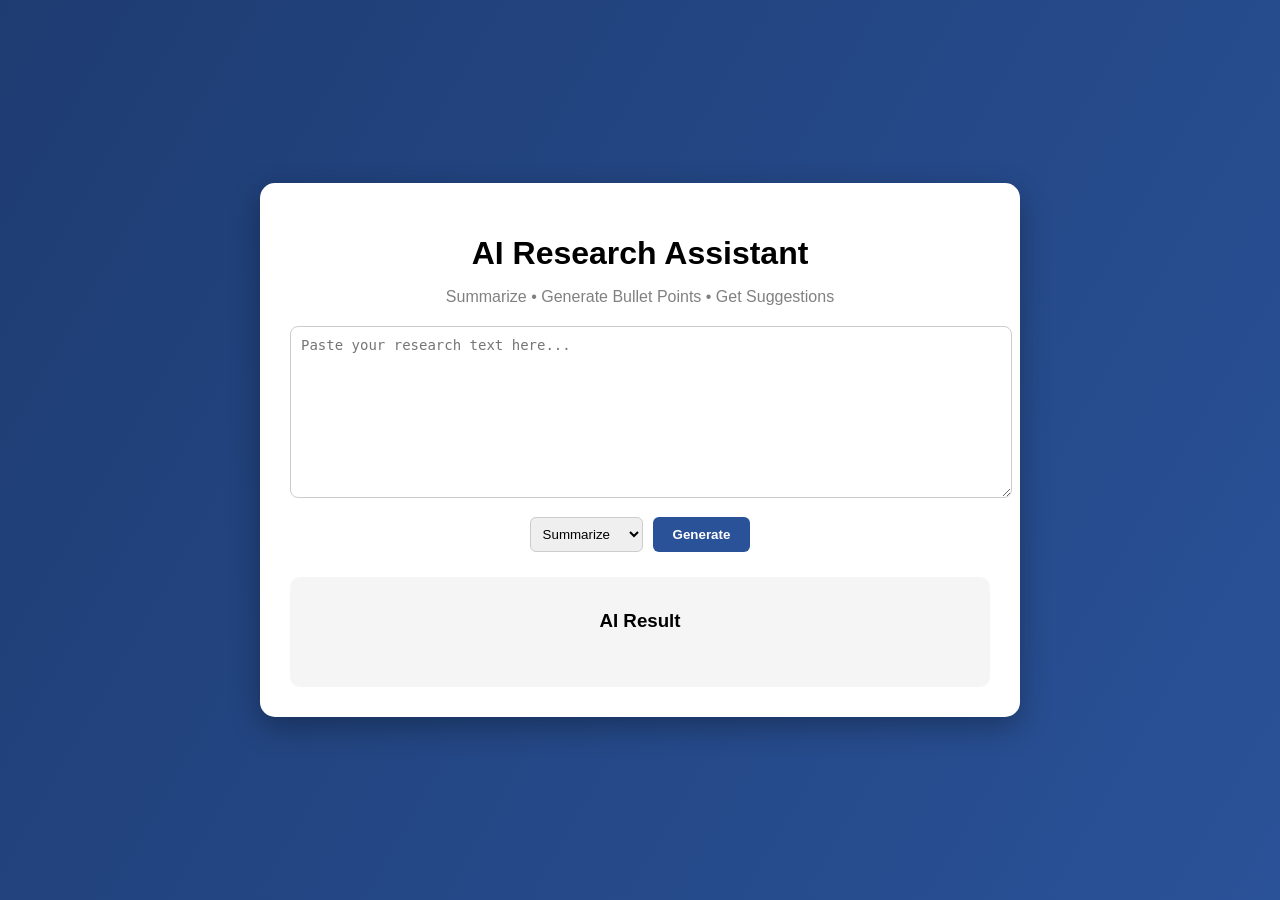
==== src/main/resources/static/index.html @ 69dfd106 "AI Research Assistant API" ====
<!DOCTYPE html>
<html>
<head>
    <title>AI Research Assistant</title>
    <link rel="stylesheet" href="style.css">
</head>

<body>

<div class="container">

    <h1>AI Research Assistant</h1>
    <p class="subtitle">Summarize • Generate Bullet Points • Get Suggestions</p>

    <textarea id="content" placeholder="Paste your research text here..."></textarea>

    <div class="controls">

        <select id="operation">
            <option value="summarize">Summarize</option>
            <option value="points">Bullet Points</option>
            <option value="suggest">Suggestions</option>
        </select>

        <button onclick="sendRequest()">Generate</button>

    </div>

    <div class="loader" id="loader"></div>

    <div class="result-card">

        <h3>AI Result</h3>
        <div id="result"></div>

    </div>

</div>

<script src="script.js"></script>

</body>
</html>
---- src/main/resources/static/style.css ----
body{
font-family: 'Segoe UI', sans-serif;
background: linear-gradient(120deg,#1e3c72,#2a5298);
margin:0;
height:100vh;
display:flex;
justify-content:center;
align-items:center;
color:white;
}

.container{
width:700px;
background:white;
color:black;
padding:30px;
border-radius:15px;
box-shadow:0 10px 30px rgba(0,0,0,0.3);
text-align:center;
}

h1{
margin-bottom:5px;
}

.subtitle{
color:gray;
margin-bottom:20px;
}

textarea{
width:100%;
height:150px;
border-radius:8px;
padding:10px;
border:1px solid #ccc;
font-size:14px;
}

.controls{
margin-top:15px;
display:flex;
gap:10px;
justify-content:center;
}

select{
padding:8px;
border-radius:6px;
border:1px solid #ccc;
}

button{
background:#2a5298;
color:white;
border:none;
padding:10px 20px;
border-radius:6px;
cursor:pointer;
font-weight:bold;
}

button:hover{
background:#1e3c72;
}

.result-card{
margin-top:25px;
background:#f5f5f5;
padding:15px;
border-radius:10px;
min-height:80px;
}

.loader{
border:5px solid #f3f3f3;
border-top:5px solid #2a5298;
border-radius:50%;
width:30px;
height:30px;
animation:spin 1s linear infinite;
margin:20px auto;
display:none;
}

@keyframes spin{
0%{transform:rotate(0deg);}
100%{transform:rotate(360deg);}
}
#result{
text-align:justify;
line-height:1.6;
font-size:15px;
}
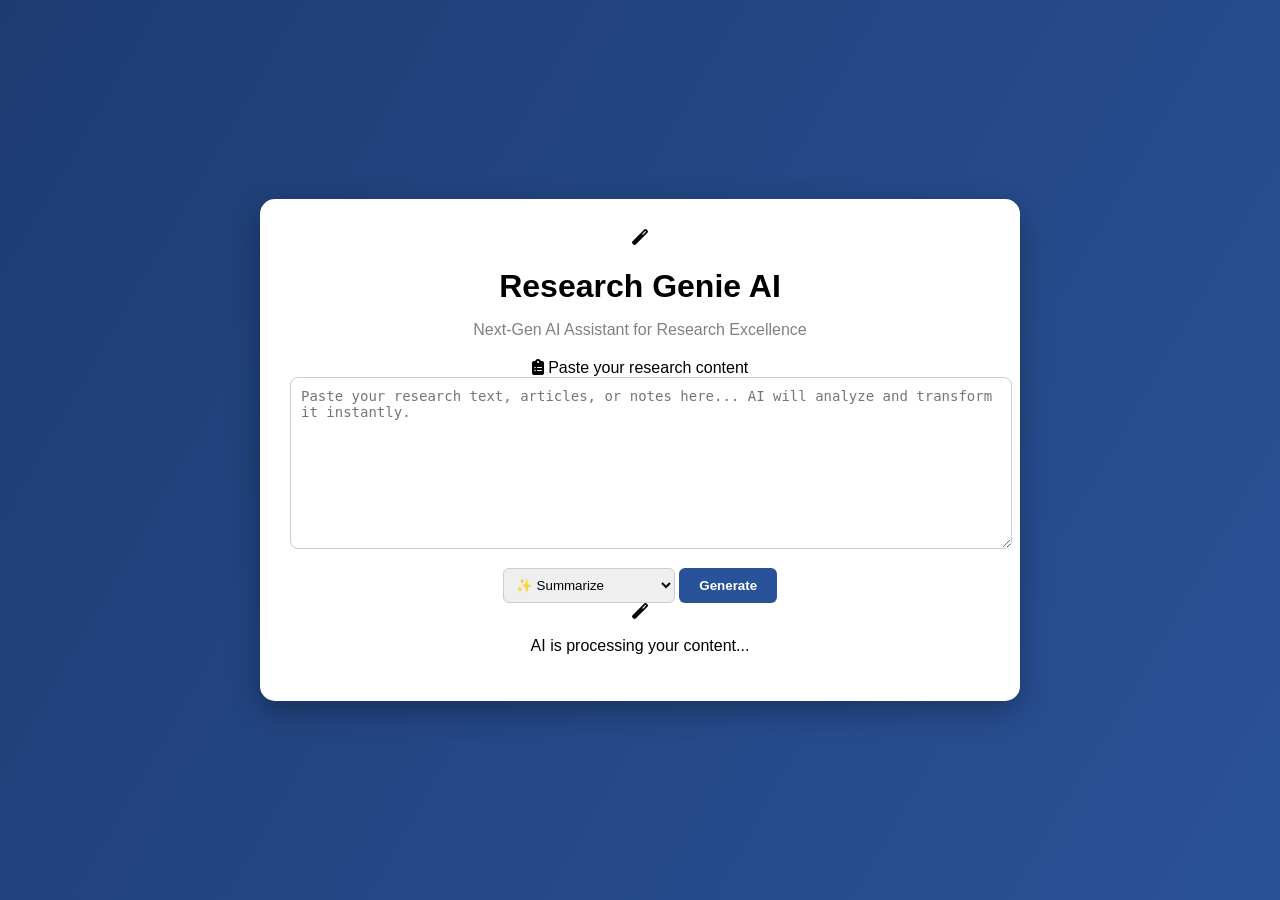
==== commit 1419f9f2: "Update index.html" ====
--- a/src/main/resources/static/index.html
+++ b/src/main/resources/static/index.html
@@ -1,43 +1,92 @@
 <!DOCTYPE html>
-<html>
+<html lang="en">
 <head>
-    <title>AI Research Assistant</title>
+    <meta charset="UTF-8">
+    <meta name="viewport" content="width=device-width, initial-scale=1.0">
+    <title>Research Genie AI - Next Gen</title>
     <link rel="stylesheet" href="style.css">
+    <link href="https://fonts.googleapis.com/css2?family=Inter:wght@300;400;500;600;700;800&display=swap" rel="stylesheet">
+    <link rel="stylesheet" href="https://cdnjs.cloudflare.com/ajax/libs/font-awesome/6.4.0/css/all.min.css">
 </head>
-
 <body>
+<div class="gradient-bg">
+    <div class="floating-shapes">
+        <div class="shape shape-1"></div>
+        <div class="shape shape-2"></div>
+        <div class="shape shape-3"></div>
+        <div class="shape shape-4"></div>
+    </div>
+</div>
 
 <div class="container">
+    <header class="header">
+        <div class="header-content">
+            <div class="logo">
+                <i class="fas fa-magic"></i>
+                <h1>Research Genie AI</h1>
+            </div>
+            <p class="subtitle">Next-Gen AI Assistant for Research Excellence</p>
+        </div>
+    </header>
 
-    <h1>AI Research Assistant</h1>
-    <p class="subtitle">Summarize • Generate Bullet Points • Get Suggestions</p>
+    <section class="input-section">
+        <div class="input-card glassmorphism">
+            <div class="input-header">
+                <i class="fas fa-clipboard-list"></i>
+                <span>Paste your research content</span>
+            </div>
+            <textarea id="content" placeholder="Paste your research text, articles, or notes here... AI will analyze and transform it instantly."></textarea>
 
-    <textarea id="content" placeholder="Paste your research text here..."></textarea>
+            <div class="controls">
+                <div class="control-group">
+                    <select id="operation">
+                        <option value="summarize">✨ Summarize</option>
+                        <option value="points">📋 Bullet Points</option>
+                        <option value="suggest">💡 Smart Suggestions</option>
+                    </select>
+                    <button id="generateBtn" onclick="sendRequest()">
+                        <span class="btn-text">Generate</span>
+                        <div class="btn-loader"></div>
+                    </button>
+                </div>
+            </div>
+        </div>
+        <div class="loader-container" id="loader">
+            <div class="pulse-loader">
+                <div class="pulse-ring"></div>
+                <div class="pulse-ring"></div>
+                <div class="pulse-ring"></div>
+                <i class="fas fa-magic"></i>
+            </div>
+            <p>AI is processing your content...</p>
+        </div>
+    </section>
 
-    <div class="controls">
-
-        <select id="operation">
-            <option value="summarize">Summarize</option>
-            <option value="points">Bullet Points</option>
-            <option value="suggest">Suggestions</option>
-        </select>
-
-        <button onclick="sendRequest()">Generate</button>
-
-    </div>
-
-    <div class="loader" id="loader"></div>
-
-    <div class="result-card">
-
-        <h3>AI Result</h3>
-        <div id="result"></div>
-
-    </div>
-
+    <section class="result-section">
+        <!-- ✅ RESULT HIDDEN INITIALLY -->
+        <div class="result-card glassmorphism" id="resultCard" style="display: none;">
+            <div class="result-header">
+                <div class="result-info">
+                    <i class="fas fa-rocket"></i>
+                    <h3>AI Generation Complete</h3>
+                </div>
+                <div class="result-actions">
+                    <button class="action-btn copy-btn" onclick="copyResult()" title="Copy to clipboard">
+                        <i class="fas fa-copy"></i>
+                    </button>
+                    <button class="action-btn download-btn" onclick="downloadResult()" title="Download as TXT">
+                        <i class="fas fa-download"></i>
+                    </button>
+                    <button class="action-btn share-btn" onclick="shareResult()" title="Share">
+                        <i class="fas fa-share-alt"></i>
+                    </button>
+                </div>
+            </div>
+            <div id="result" class="result-content"></div>
+        </div>
+    </section>
 </div>
 
 <script src="script.js"></script>
-
 </body>
-</html>+</html>
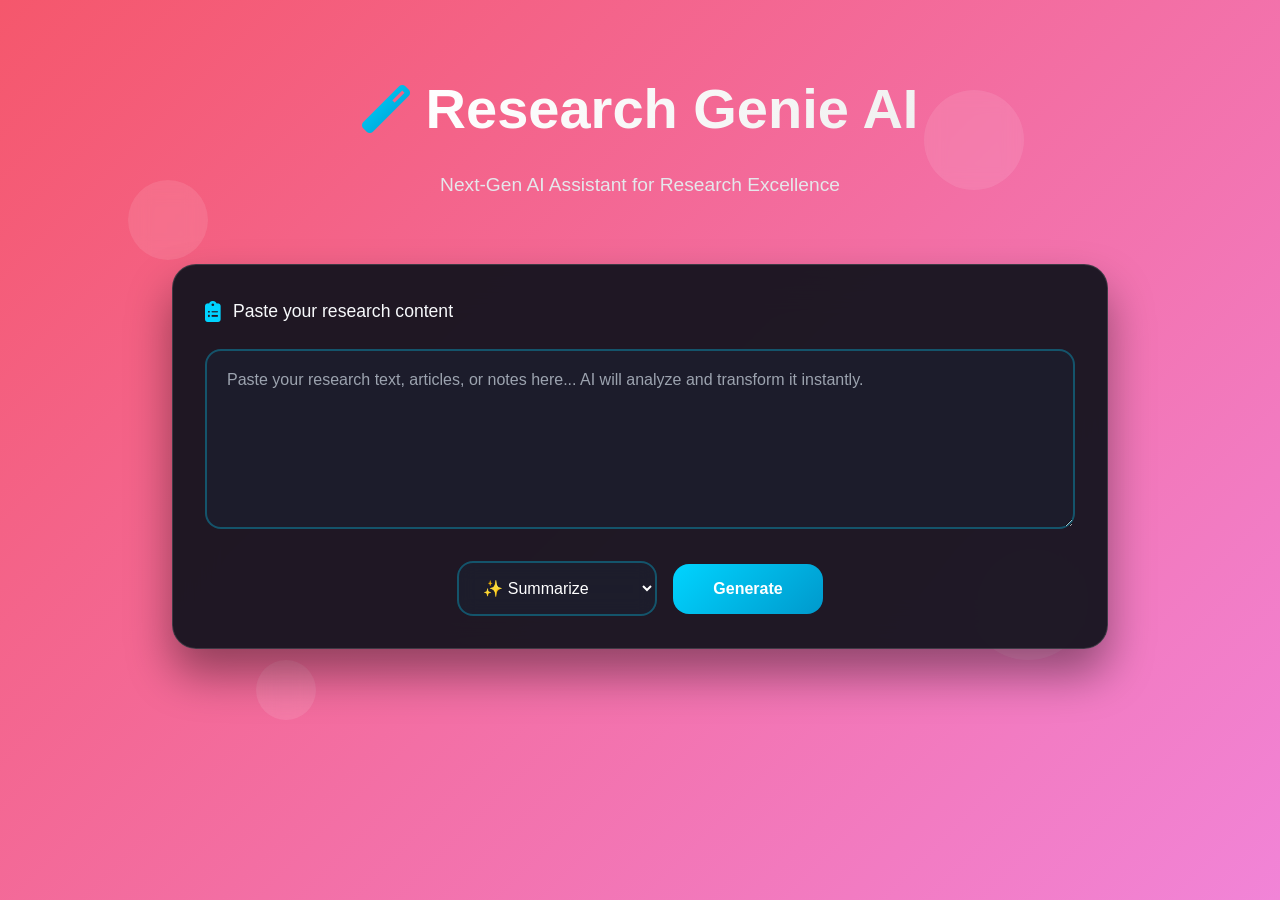
==== commit 627bc216: "Update index.html" ====
--- a/src/main/resources/static/index.html
+++ b/src/main/resources/static/index.html
@@ -77,9 +77,7 @@
                     <button class="action-btn download-btn" onclick="downloadResult()" title="Download as TXT">
                         <i class="fas fa-download"></i>
                     </button>
-                    <button class="action-btn share-btn" onclick="shareResult()" title="Share">
-                        <i class="fas fa-share-alt"></i>
-                    </button>
+                    
                 </div>
             </div>
             <div id="result" class="result-content"></div>
--- a/src/main/resources/static/style.css
+++ b/src/main/resources/static/style.css
@@ -1,94 +1,639 @@
-body{
-font-family: 'Segoe UI', sans-serif;
-background: linear-gradient(120deg,#1e3c72,#2a5298);
-margin:0;
-height:100vh;
-display:flex;
-justify-content:center;
-align-items:center;
-color:white;
-}
-
-.container{
-width:700px;
-background:white;
-color:black;
-padding:30px;
-border-radius:15px;
-box-shadow:0 10px 30px rgba(0,0,0,0.3);
-text-align:center;
-}
-
-h1{
-margin-bottom:5px;
-}
-
-.subtitle{
-color:gray;
-margin-bottom:20px;
-}
-
-textarea{
-width:100%;
-height:150px;
-border-radius:8px;
-padding:10px;
-border:1px solid #ccc;
-font-size:14px;
-}
-
-.controls{
-margin-top:15px;
-display:flex;
-gap:10px;
-justify-content:center;
-}
-
-select{
-padding:8px;
-border-radius:6px;
-border:1px solid #ccc;
-}
-
-button{
-background:#2a5298;
-color:white;
-border:none;
-padding:10px 20px;
-border-radius:6px;
-cursor:pointer;
-font-weight:bold;
-}
-
-button:hover{
-background:#1e3c72;
-}
-
-.result-card{
-margin-top:25px;
-background:#f5f5f5;
-padding:15px;
-border-radius:10px;
-min-height:80px;
-}
-
-.loader{
-border:5px solid #f3f3f3;
-border-top:5px solid #2a5298;
-border-radius:50%;
-width:30px;
-height:30px;
-animation:spin 1s linear infinite;
-margin:20px auto;
-display:none;
-}
-
-@keyframes spin{
-0%{transform:rotate(0deg);}
-100%{transform:rotate(360deg);}
-}
-#result{
-text-align:justify;
-line-height:1.6;
-font-size:15px;
-}+/* Reset & Base */
+* {
+    box-sizing: border-box;
+    margin: 0;
+    padding: 0;
+}
+
+body {
+    font-family: 'Inter', -apple-system, BlinkMacSystemFont, sans-serif;
+    background: #0a0a0a;
+    color: #ffffff;
+    overflow-x: hidden;
+    line-height: 1.6;
+}
+
+/* Animated Gradient Background */
+.gradient-bg {
+    position: fixed;
+    top: 0;
+    left: 0;
+    width: 100%;
+    height: 100%;
+    background: linear-gradient(-45deg, #667eea, #764ba2, #f093fb, #f5576c);
+    background-size: 400% 400%;
+    animation: gradientShift 15s ease infinite;
+    z-index: -2;
+}
+
+@keyframes gradientShift {
+    0% { background-position: 0% 50%; }
+    50% { background-position: 100% 50%; }
+    100% { background-position: 0% 50%; }
+}
+
+/* Floating Shapes */
+.floating-shapes {
+    position: fixed;
+    top: 0;
+    left: 0;
+    width: 100%;
+    height: 100%;
+    pointer-events: none;
+    z-index: -1;
+}
+
+.shape {
+    position: absolute;
+    border-radius: 50%;
+    background: rgba(255, 255, 255, 0.1);
+    backdrop-filter: blur(10px);
+}
+
+.shape-1 { width: 80px; height: 80px; top: 20%; left: 10%; animation: float 20s infinite linear; }
+.shape-2 { width: 120px; height: 120px; top: 60%; right: 15%; animation: float 25s infinite linear reverse; }
+.shape-3 { width: 60px; height: 60px; bottom: 20%; left: 20%; animation: float 18s infinite linear; }
+.shape-4 { width: 100px; height: 100px; top: 10%; right: 20%; animation: float 22s infinite linear reverse; }
+
+@keyframes float {
+    0% { transform: translateY(0px) rotate(0deg); }
+    50% { transform: translateY(-20px) rotate(180deg); }
+    100% { transform: translateY(0px) rotate(360deg); }
+}
+
+/* Main Container */
+.container {
+    max-width: 1000px;
+    margin: 0 auto;
+    padding: 2rem;
+    min-height: 100vh;
+    display: flex;
+    flex-direction: column;
+    gap: 2rem;
+}
+
+/* Header */
+.header { text-align: center; padding: 2rem 0; }
+
+.logo {
+    display: flex;
+    align-items: center;
+    justify-content: center;
+    gap: 1rem;
+    margin-bottom: 1rem;
+}
+
+.logo i {
+    font-size: 3rem;
+    background: linear-gradient(135deg, #00d4ff, #0099cc);
+    -webkit-background-clip: text;
+    -webkit-text-fill-color: transparent;
+    background-clip: text;
+}
+
+.header h1 {
+    font-size: 3.5rem;
+    font-weight: 800;
+    background: linear-gradient(135deg, #ffffff, #f0f0f0);
+    -webkit-background-clip: text;
+    -webkit-text-fill-color: transparent;
+    background-clip: text;
+    margin: 0;
+}
+
+.subtitle {
+    font-size: 1.2rem;
+    color: #e5e7eb;
+    font-weight: 300;
+    margin: 0;
+}
+
+/* Glassmorphism Cards - FIXED HIGH CONTRAST */
+.glassmorphism {
+    background: rgba(20, 20, 30, 0.95); /* DARKER background */
+    backdrop-filter: blur(20px);
+    border: 1px solid rgba(255, 255, 255, 0.15);
+    border-radius: 24px;
+    padding: 2rem;
+    box-shadow: 0 25px 45px rgba(0, 0, 0, 0.4);
+    transition: all 0.4s cubic-bezier(0.175, 0.885, 0.32, 1.275);
+}
+
+.glassmorphism:hover {
+    transform: translateY(-8px);
+    box-shadow: 0 35px 65px rgba(0, 0, 0, 0.5);
+}
+
+/* Input Section */
+.input-header {
+    display: flex;
+    align-items: center;
+    gap: 0.75rem;
+    margin-bottom: 1.5rem;
+    font-size: 1.1rem;
+    font-weight: 500;
+    color: #f8fafc; /* BRIGHT WHITE */
+}
+
+.input-header i { color: #00d4ff; font-size: 1.3rem; }
+
+#content {
+    width: 100%;
+    min-height: 180px;
+    background: rgba(30, 30, 45, 0.95); /* DARKER input */
+    border: 2px solid rgba(0, 212, 255, 0.3);
+    border-radius: 16px;
+    padding: 1.25rem;
+    font-size: 16px;
+    color: #ffffff !important; /* FORCED WHITE */
+    font-family: inherit;
+    resize: vertical;
+    transition: all 0.3s ease;
+}
+
+#content::placeholder {
+    color: #9ca3af !important; /* CLEAR GRAY */
+}
+
+#content:focus {
+    outline: none;
+    border-color: #00d4ff;
+    box-shadow: 0 0 0 3px rgba(0, 212, 255, 0.2);
+    background: rgba(30, 30, 45, 0.98);
+}
+
+/* Controls */
+.controls { margin-top: 1.5rem; }
+
+.control-group {
+    display: flex;
+    gap: 1rem;
+    align-items: center;
+    justify-content: center;
+}
+
+#operation {
+    flex: 1;
+    max-width: 200px;
+    padding: 1rem 1.25rem;
+    background: rgba(30, 30, 45, 0.95);
+    border: 2px solid rgba(0, 212, 255, 0.3);
+    border-radius: 16px;
+    color: #ffffff !important;
+    font-size: 16px;
+    font-weight: 500;
+    backdrop-filter: blur(10px);
+}
+
+#operation:focus {
+    outline: none;
+    border-color: #00d4ff;
+    box-shadow: 0 0 0 3px rgba(0, 212, 255, 0.3);
+}
+
+/* Generate Button */
+#generateBtn {
+    position: relative;
+    padding: 1rem 2.5rem;
+    background: linear-gradient(135deg, #00d4ff, #0099cc);
+    border: none;
+    border-radius: 16px;
+    color: #ffffff !important;
+    font-size: 16px;
+    font-weight: 600;
+    cursor: pointer;
+    min-width: 140px;
+    display: flex;
+    align-items: center;
+    justify-content: center;
+    gap: 0.5rem;
+    transition: all 0.3s ease;
+}
+
+#generateBtn:hover:not(:disabled) {
+    transform: translateY(-2px);
+    box-shadow: 0 15px 35px rgba(0, 212, 255, 0.4);
+}
+
+#generateBtn:disabled { opacity: 0.7; cursor: not-allowed; transform: none; }
+
+.btn-loader {
+    width: 20px;
+    height: 20px;
+    border: 2px solid rgba(255, 255, 255, 0.4);
+    border-top: 2px solid #ffffff;
+    border-radius: 50%;
+    animation: spin 1s linear infinite;
+    display: none;
+    flex-shrink: 0;
+}
+
+#generateBtn.loading .btn-text { opacity: 0; }
+#generateBtn.loading .btn-loader { display: block; }
+
+@keyframes spin { 0% { transform: rotate(0deg); } 100% { transform: rotate(360deg); } }
+
+/* Loader */
+.loader-container {
+    display: none;
+    text-align: center;
+    padding: 3rem;
+    color: #ffffff;
+}
+
+.pulse-loader {
+    position: relative;
+    width: 80px;
+    height: 80px;
+    margin: 0 auto 1.5rem;
+}
+
+.pulse-ring {
+    position: absolute;
+    border: 3px solid rgba(0, 212, 255, 0.4);
+    border-radius: 50%;
+    width: 80px;
+    height: 80px;
+    animation: pulse 1.5s infinite;
+}
+
+.pulse-ring:nth-child(2) { animation-delay: 0.3s; }
+.pulse-ring:nth-child(3) { animation-delay: 0.6s; }
+
+.pulse-loader i {
+    position: absolute;
+    top: 50%;
+    left: 50%;
+    transform: translate(-50%, -50%);
+    font-size: 1.5rem;
+    color: #00d4ff;
+}
+
+@keyframes pulse {
+    0% { transform: scale(0.8); opacity: 1; }
+    100% { transform: scale(1.2); opacity: 0; }
+}
+
+/* RESULT SECTION - PERFECT VISIBILITY */
+.result-card {
+    max-height: 500px;
+    overflow-y: auto;
+    scrollbar-width: thin;
+    scrollbar-color: #00d4ff rgba(20, 20, 30, 0.5);
+    background: rgba(20, 20, 30, 0.98) !important; /* SOLID DARK */
+}
+
+.result-card::-webkit-scrollbar { width: 6px; }
+.result-card::-webkit-scrollbar-track { background: rgba(20, 20, 30, 0.8); border-radius: 10px; }
+.result-card::-webkit-scrollbar-thumb {
+    background: linear-gradient(#00d4ff, #0099cc);
+    border-radius: 10px;
+}
+
+.result-header {
+    display: flex;
+    justify-content: space-between;
+    align-items: center;
+    margin-bottom: 1.5rem;
+    padding-bottom: 1rem;
+    border-bottom: 1px solid rgba(0, 212, 255, 0.3);
+}
+
+.result-info { display: flex; align-items: center; gap: 0.75rem; }
+
+.result-info i { color: #00ff88; font-size: 1.3rem; }
+
+.result-info h3 {
+    font-size: 1.3rem;
+    font-weight: 700;
+    margin: 0;
+    color: #00ff88 !important; /* BRIGHT GREEN */
+    text-shadow: 0 0 10px rgba(0, 255, 136, 0.5);
+}
+
+.result-actions { display: flex; gap: 0.5rem; }
+
+.action-btn {
+    width: 44px;
+    height: 44px;
+    border: none;
+    border-radius: 12px;
+    background: rgba(30, 30, 45, 0.9);
+    color: #ffffff !important;
+    cursor: pointer;
+    transition: all 0.3s ease;
+    border: 1px solid rgba(0, 212, 255, 0.3);
+}
+
+.action-btn:hover {
+    background: rgba(0, 212, 255, 0.2);
+    transform: translateY(-2px);
+    box-shadow: 0 8px 25px rgba(0, 212, 255, 0.3);
+}
+
+.copy-btn:hover { background: rgba(0, 255, 136, 0.2); }
+.download-btn:hover { background: rgba(0, 212, 255, 0.2); }
+.share-btn:hover { background: rgba(255, 193, 7, 0.2); }
+
+/* RESULT CONTENT - CRYSTAL CLEAR */
+.result-content {
+    font-size: 16px;
+    line-height: 1.8;
+    color: #f8fafc !important; /* PURE WHITE */
+}
+
+.result-content * {
+    color: #f8fafc !important; /* FORCE WHITE ON ALL TEXT */
+}
+
+.result-content h1, .result-content h2, .result-content h3, .result-content h4 {
+    font-weight: 700;
+    margin: 1.5rem 0 1rem;
+    color: #00ff88 !important; /* BRIGHT GREEN HEADERS */
+    text-shadow: 0 2px 4px rgba(0, 0, 0, 0.5);
+}
+
+.result-content h1 { font-size: 1.8rem; }
+.result-content h2 { font-size: 1.5rem; }
+.result-content h3 { font-size: 1.3rem; }
+.result-content h4 { font-size: 1.1rem; }
+
+.result-content ul {
+    padding-left: 1.5rem;
+    margin: 1rem 0;
+    color: #f8fafc !important;
+}
+
+.result-content li {
+    margin-bottom: 0.75rem;
+    color: #e5e7eb !important;
+}
+
+.result-content li::marker {
+    color: #00d4ff !important;
+    font-weight: bold;
+}
+
+.result-content b, .result-content strong {
+    color: #ffffff !important;
+    font-weight: 800;
+    text-shadow: 0 1px 2px rgba(0, 0, 0, 0.7);
+}
+
+.result-content code {
+    background: rgba(0, 212, 255, 0.15) !important;
+    color: #ffffff !important;
+    padding: 0.25rem 0.5rem;
+    border-radius: 6px;
+    font-family: monospace;
+    border: 1px solid rgba(0, 212, 255, 0.3);
+}
+
+/* Responsive */
+@media (max-width: 768px) {
+    .container { padding: 1rem; margin: 0; }
+    .header h1 { font-size: 2.5rem; }
+    .control-group { flex-direction: column; align-items: stretch; }
+    .result-header { flex-direction: column; gap: 1rem; align-items: stretch; }
+    .result-actions { justify-content: center; }
+}
+
+/* Animations */
+@keyframes slideInUp {
+    from { opacity: 0; transform: translateY(30px); }
+    to { opacity: 1; transform: translateY(0); }
+}
+
+.glassmorphism { animation: slideInUp 0.6s ease-out; }
+/* FULL RESPONSIVE - Works on ALL devices */
+@media screen and (max-width: 1200px) {
+    .container { max-width: 95%; padding: 1.5rem; }
+}
+
+@media screen and (max-width: 992px) {
+    .container { max-width: 98%; padding: 1.25rem; gap: 1.5rem; }
+
+    .header h1 { font-size: 3rem; }
+    .subtitle { font-size: 1.1rem; }
+
+    .glassmorphism { padding: 1.5rem; }
+
+    .control-group {
+        flex-direction: column;
+        gap: 1rem;
+        align-items: stretch;
+    }
+
+    #operation { max-width: none; }
+    #generateBtn { width: 100%; justify-content: center; }
+}
+
+@media screen and (max-width: 768px) {
+    body { padding: 0; }
+
+    .container {
+        max-width: 100%;
+        padding: 1rem;
+        margin: 0;
+        gap: 1.25rem;
+        min-height: 100vh;
+    }
+
+    .header {
+        padding: 1.5rem 0;
+    }
+
+    .logo { gap: 0.75rem; }
+    .logo i { font-size: 2.5rem; }
+    .header h1 {
+        font-size: 2.5rem;
+        line-height: 1.2;
+    }
+    .subtitle {
+        font-size: 1rem;
+        padding: 0 1rem;
+    }
+
+    .glassmorphism {
+        padding: 1.25rem;
+        border-radius: 20px;
+        margin-bottom: 1rem;
+    }
+
+    #content {
+        min-height: 150px;
+        padding: 1rem;
+        font-size: 15px;
+    }
+
+    .input-header {
+        font-size: 1rem;
+        margin-bottom: 1rem;
+    }
+
+    .input-header i { font-size: 1.2rem; }
+
+    #operation, #generateBtn {
+        padding: 0.875rem 1rem;
+        font-size: 15px;
+    }
+
+    /* Result Card Mobile */
+    .result-card {
+        max-height: 60vh;
+        margin-top: 1rem;
+    }
+
+    .result-header {
+        flex-direction: column;
+        gap: 1rem;
+        align-items: stretch;
+        padding-bottom: 1rem;
+    }
+
+    .result-info {
+        justify-content: center;
+    }
+
+    .result-info h3 {
+        font-size: 1.2rem;
+        text-align: center;
+    }
+
+    .result-actions {
+        justify-content: center;
+        flex-wrap: wrap;
+    }
+
+    .result-content {
+        font-size: 15px;
+        line-height: 1.7;
+    }
+
+    .result-content h1 { font-size: 1.6rem; }
+    .result-content h2 { font-size: 1.4rem; }
+    .result-content h3 { font-size: 1.2rem; }
+}
+
+@media screen and (max-width: 480px) {
+    .container { padding: 0.75rem; gap: 1rem; }
+
+    .header { padding: 1rem 0; }
+
+    .logo i { font-size: 2.2rem; }
+    .header h1 {
+        font-size: 2.2rem;
+        padding: 0 0.5rem;
+    }
+    .subtitle {
+        font-size: 0.95rem;
+        padding: 0 0.75rem;
+    }
+
+    .glassmorphism {
+        padding: 1rem;
+        border-radius: 16px;
+    }
+
+    #content {
+        min-height: 140px;
+        padding: 0.875rem;
+        font-size: 14px;
+    }
+
+    .input-header {
+        font-size: 0.95rem;
+        gap: 0.5rem;
+    }
+
+    .input-header i { font-size: 1.1rem; }
+
+    #operation, #generateBtn {
+        padding: 0.75rem 0.875rem;
+        font-size: 14px;
+        border-radius: 12px;
+    }
+
+    .result-card {
+        max-height: 55vh;
+        border-radius: 16px;
+        margin-top: 0.75rem;
+    }
+
+    .result-info h3 { font-size: 1.1rem; }
+
+    .action-btn {
+        width: 42px;
+        height: 42px;
+        font-size: 0.9rem;
+    }
+
+    .result-content {
+        font-size: 14px;
+        padding-right: 0.25rem;
+    }
+
+    .result-content h1 { font-size: 1.4rem; margin: 1.25rem 0 0.75rem; }
+    .result-content h2 { font-size: 1.25rem; margin: 1.25rem 0 0.75rem; }
+    .result-content h3 { font-size: 1.1rem; margin: 1rem 0 0.5rem; }
+
+    .result-content ul { padding-left: 1.25rem; margin: 0.75rem 0; }
+    .result-content li { margin-bottom: 0.5rem; }
+}
+
+@media screen and (max-width: 360px) {
+    .container { padding: 0.5rem; }
+
+    .header h1 { font-size: 2rem; }
+    .logo i { font-size: 2rem; }
+
+    .glassmorphism { padding: 0.875rem; }
+
+    #content {
+        min-height: 130px;
+        padding: 0.75rem;
+        font-size: 13px;
+    }
+
+    #operation, #generateBtn {
+        padding: 0.7rem 0.75rem;
+        font-size: 13px;
+    }
+
+    .result-card { max-height: 50vh; }
+
+    .result-info h3 { font-size: 1rem; }
+
+    .action-btn {
+        width: 40px;
+        height: 40px;
+    }
+}
+
+/* Landscape Mobile Fix */
+@media screen and (max-height: 500px) and (orientation: landscape) {
+    .container { padding: 0.75rem; }
+    .glassmorphism { padding: 1rem; }
+    #content { min-height: 120px; }
+    .result-card { max-height: 70vh; }
+}
+
+/* iPhone X/12/13/14 Notch Fix */
+@supports (-webkit-touch-callout: none) {
+    @media screen and (max-width: 414px) and (max-height: 896px) {
+        .container { padding-bottom: 2rem; }
+        .result-card { max-height: 50vh; }
+    }
+}
+
+/* High DPI/Retina Displays */
+@media screen and (-webkit-min-device-pixel-ratio: 2),
+       screen and (min-resolution: 192dpi) {
+    .glassmorphism {
+        border-width: 0.5px;
+    }
+
+    .result-card::-webkit-scrollbar-thumb {
+        border-width: 0.5px;
+    }
+}
